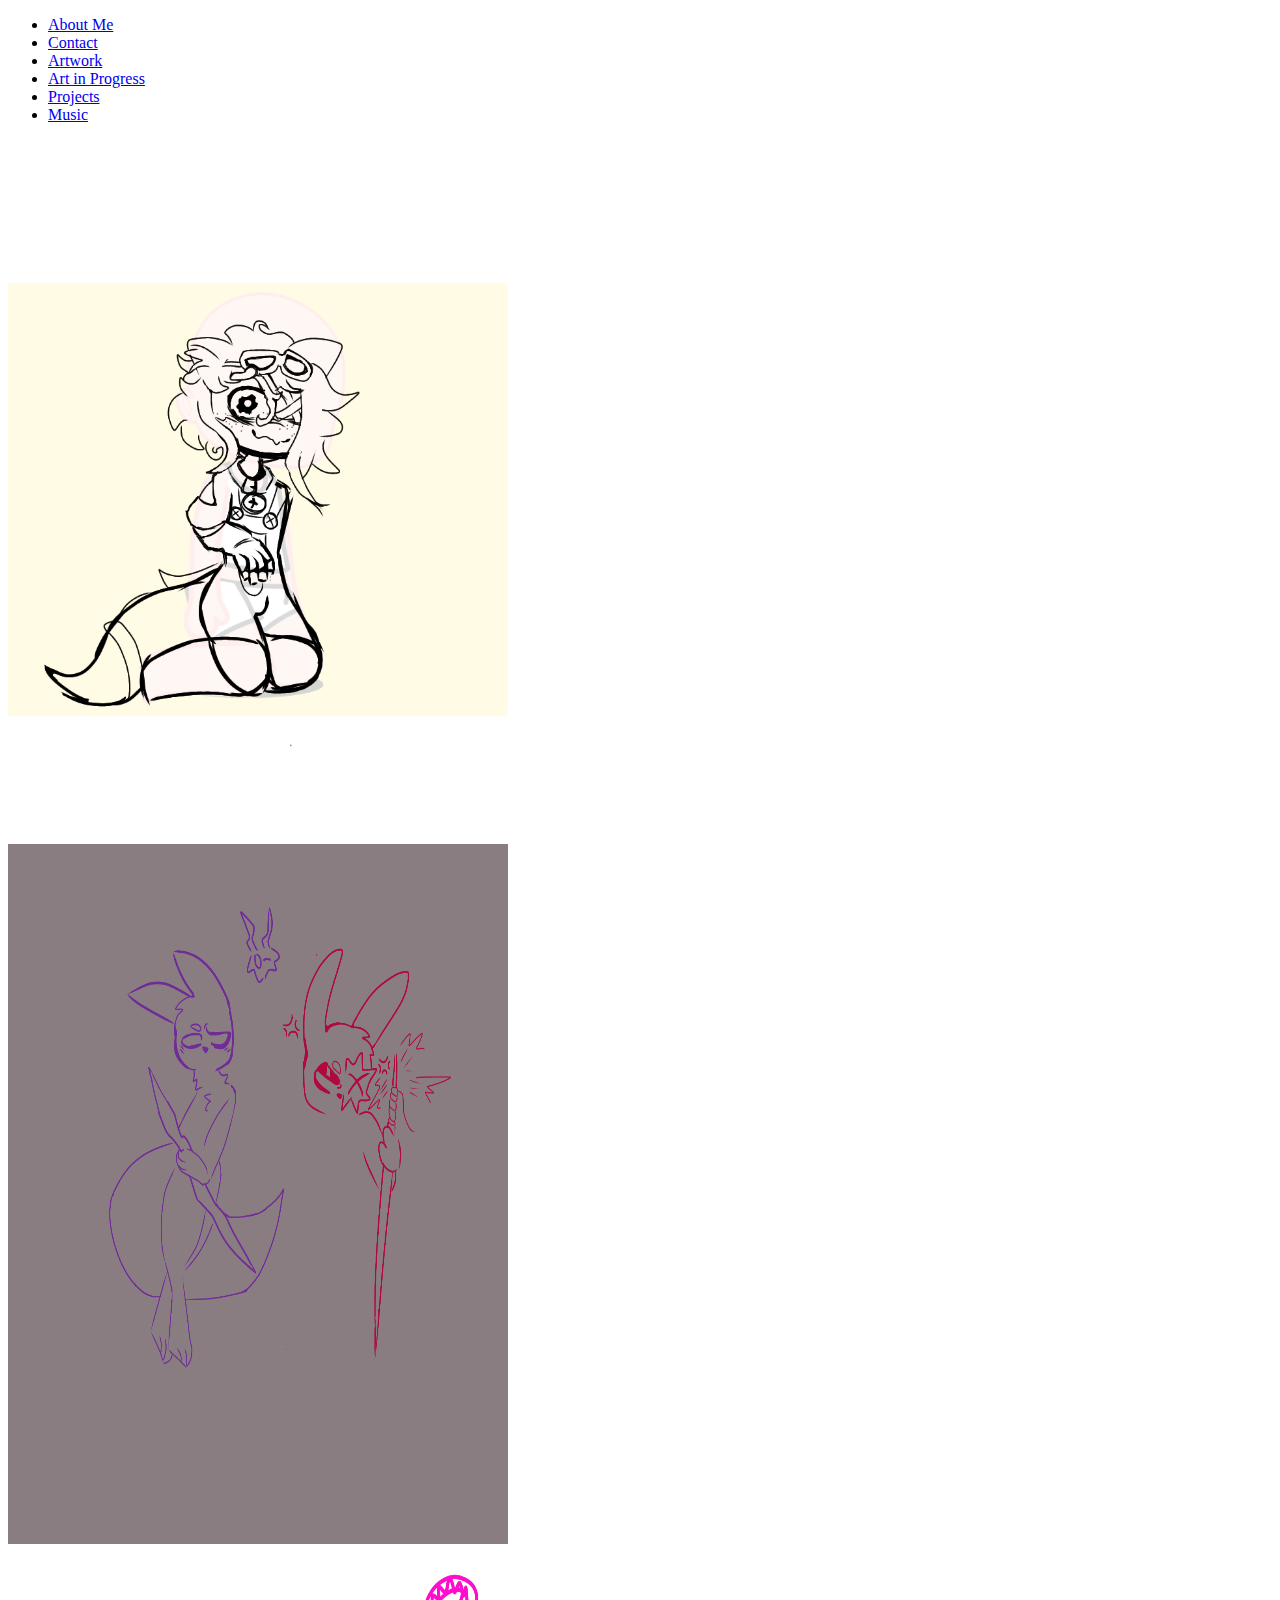
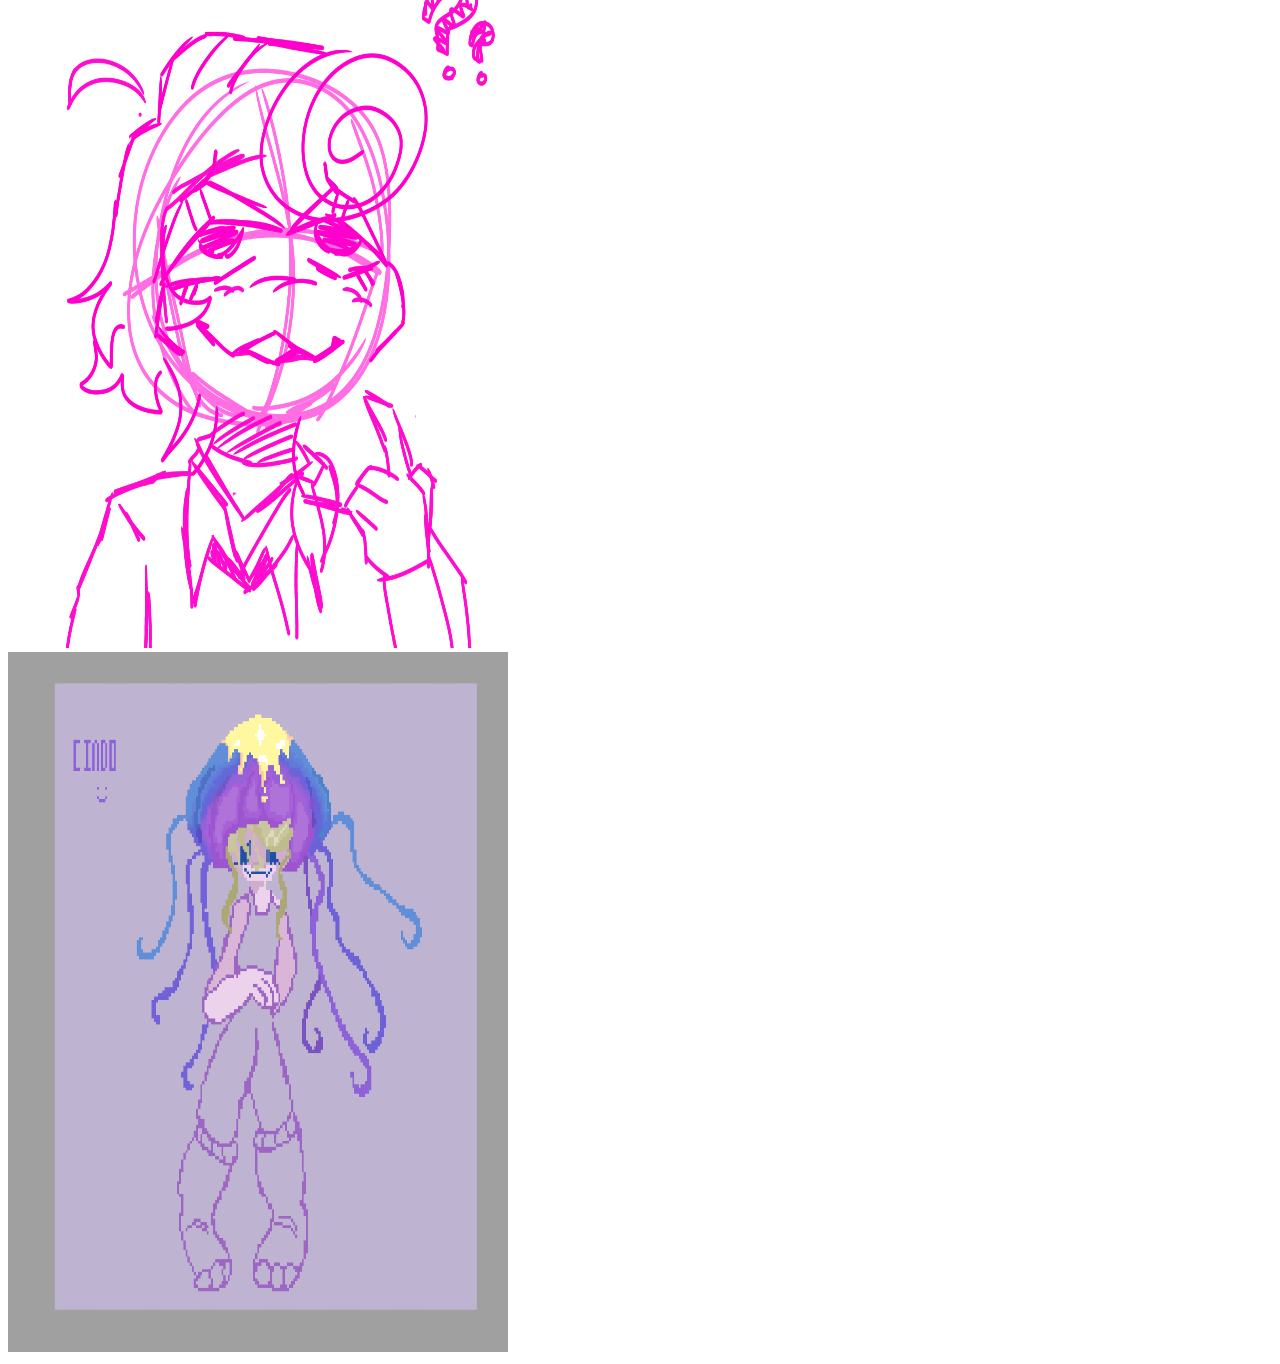
==== Art-in-Progress.html @ 4c6dac50 "Commit 2" ====
<!DOCTYPE html>
<html lang="en">
<head>
<title>K's Portfolio - Art in Progress</title>
<link rel="stylesheet" href="style.css">
<meta charset="UTF-8">
</head>
<body>
<ul>
 <li><a href="index.html">About Me</a></li>
 <li><a href="Contact.html">Contact</a></li>
 <li><a href="Artwork.html">Artwork</a></li>
 <li><a class="active" href="Art-in-Progress.html">Art in Progress</a></li>
 <li><a href="Game-projects.html">Projects</a></li>
 <li><a href="Music.html">Music</a></li>
</ul>

<div class="clearfix thing">
 <div class="img-container thing2">
 <img src="Furfag.png" alt="Furry" style="height:700px;width:500px">
 </div>
 <div class="img-container thing2">
 <img src="The-spear-trio.png" alt="The Spear Trio Rainworld" style="height:700px;width:500px">
 </div>
 <div class="img-container thing2">
 <img src="The-Silly.png" alt="Silly" style="height:700px;width:500px">
 </div>
 <div class="img-container">
 <img src="Cindo.png" alt="Cindo the Jellyfish" style="height:700px;width:500px">
 </div>
</div>

</body>
</html>
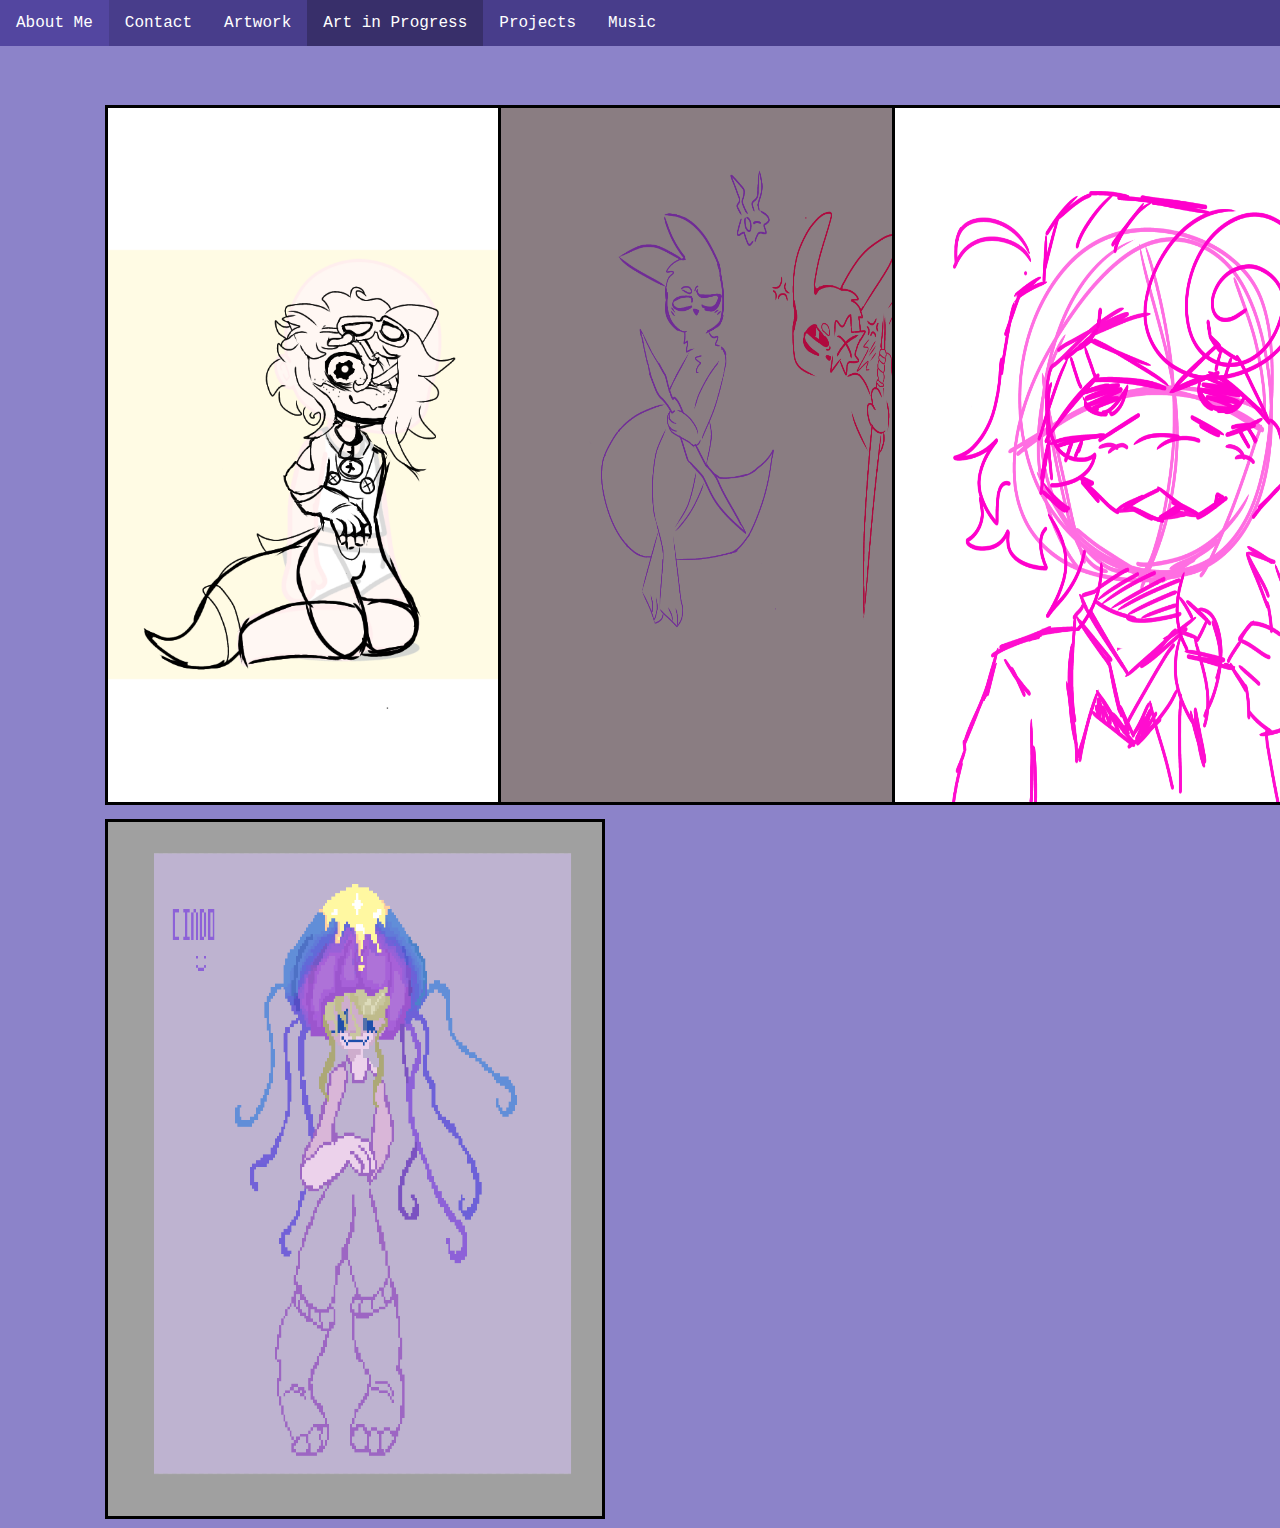
==== commit af86b33c: "Commit 4" ====
--- a/Art-in-Progress.html
+++ b/Art-in-Progress.html
@@ -2,7 +2,7 @@
 <html lang="en">
 <head>
 <title>K's Portfolio - Art in Progress</title>
-<link rel="stylesheet" href="style.css">
+<link rel="stylesheet" href="Style.css">
 <meta charset="UTF-8">
 </head>
 <body>
--- a/Style.css
+++ b/Style.css
@@ -0,0 +1,107 @@
+body{background-color:#8c83c9;}
+
+body{margin:0;}
+
+ul{
+list-style-type:none;
+margin:0;
+padding:0;
+overflow:hidden;
+background-color:#483d8b;
+position:fixed;
+top:0;
+width:100%;}
+
+  li{float:left;}
+
+  li a{
+display:block;
+color:white;
+font-family:'courier new',monospace;
+text-align:center;
+padding:14px 16px;
+text-decoration:none;}
+
+li a:hover:not(.active)
+{background-color:#5346a0;}
+
+.active{background-color:#382f6a;}
+
+*{box-sizing:border-box;}
+
+.img-container{
+float:left;
+width:33.33%;
+padding:5px;}
+
+.thing2{
+margin-top:100px;}
+
+.clearfix::after{
+content:"";
+clear:both;
+display:table;}
+
+.Bio1{margin-top:250px;
+margin-left:500px;
+color:white;
+font-family:'Courier New', monospace;}
+
+.pfp{
+margin-left:420px;
+border:black dashed;}
+
+.Bio2{
+color:white;
+font-family:'Courier New', monospace;
+font-size:20px;
+float:right;
+margin-top:70px;
+margin-right:400px;
+max-width:700px;}
+
+.thing{
+margin-left:100px;
+margin-left:100px;}
+
+.thing3{
+margin-top:50px;
+text-align:center;
+font-family:'Courier New', monospace;
+color:white;}
+
+img{
+border:solid black;}
+
+img:hover{
+border:solid palevioletred;}
+
+.thing4{
+margin-left:500px;}
+
+.game{
+margin-left:550px;
+margin-bottom:20px;}
+
+.thing5{
+margin-left:650px;
+margin-right:200px;
+margin-top:20px;}
+
+.thing6{
+font-family:'Courier New', monospace;
+color:white;
+margin-left:850px;}
+
+.center{
+margin-left:800px;
+margin-right:200px;
+margin-top:20px;
+}
+
+iframe{
+  border-width: 0px;
+margin-right: 0px;
+margin-left: 0px;
+}
+
